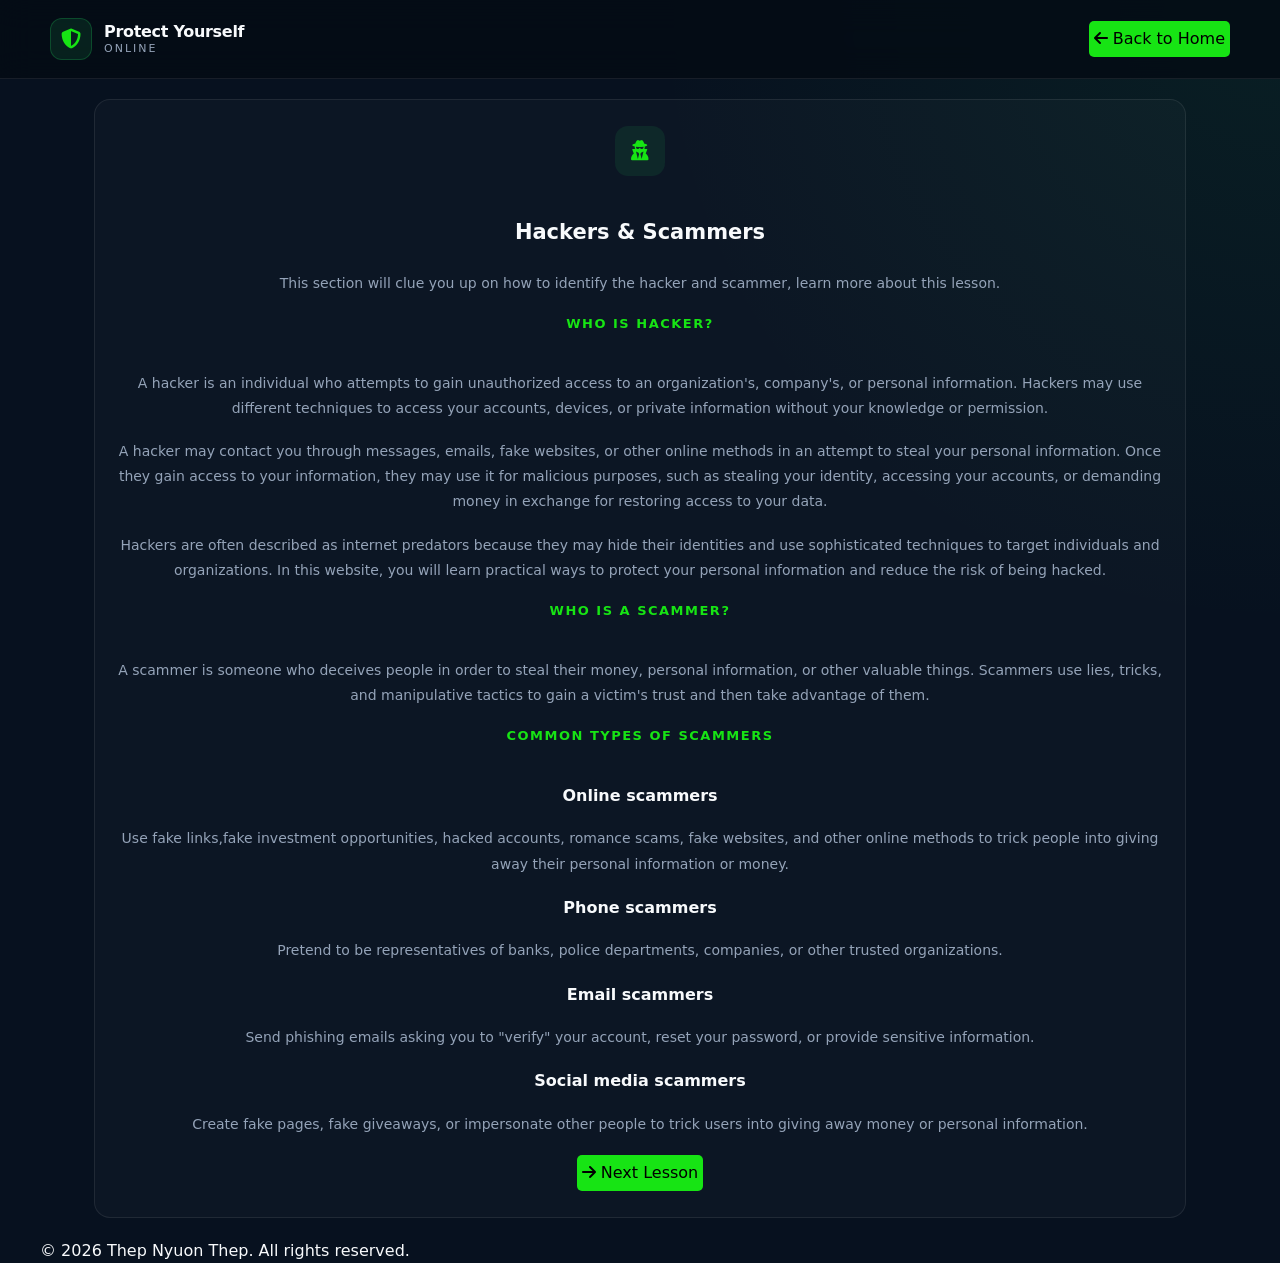
==== lesson1.html @ 0844cd0d "Add files via upload" ====
<!DOCTYPE html>
<html lang="en">

<head>

    <meta charset="UTF-8">

    <meta name="viewport"
        content="width=device-width, initial-scale=1.0">

    <meta name="description"
        content="Cybersecurity awareness lessons about hackers, scammers, phishing, malicious links, account security, scholarship scams and investment scams.">

    <title>Cybersecurity Lessons | Protect Yourself Online</title>

    <!-- Font Awesome -->
    <link
        rel="stylesheet"
        href="https://cdnjs.cloudflare.com/ajax/libs/font-awesome/6.5.0/css/all.min.css">

    <!-- Main website CSS -->
    <link rel="stylesheet" href="style.css">

</head>


<body>


    <!-- HEADER -->

    <header class="site-header">

        <nav class="navbar">

            <a href="index.html" class="logo">

                <span class="logo-icon">
                    <i class="fa-solid fa-shield-halved"></i>
                </span>

                <span class="logo-text">

                    <strong>Protect Yourself</strong>

                    <small>Online</small>

                </span>

            </a>


            <a href="index.html" class="lesson-back">

               <button>
                <i class="fa-solid fa-arrow-left"></i>

                Back to Home
                </button>

            </a>

        </nav>

    </header>



    <!-- LESSONS -->

    <main class="lessons-page">


        <!-- LESSON 1 -->
         <section
            class="lesson-section"
            id="phishing">

            <!-- Phishing lesson will go here -->
              <section class="privacy-section">

            <div class="privacy-box">
              <div class="card-icon">
                        <i class="fa-solid fa-user-secret"></i>
                    </div>

                    <h3>
                        Hackers & Scammers
                    </h3>
                    <p>This section will clue you up on how to identify the hacker and scammer, learn more about this lesson. </p>
                <span class="section-label">
                        Who is hacker?
                    </span>
                    <p>
                        A hacker is an individual who attempts to gain unauthorized access to an organization's,
                         company's, or personal information. Hackers may use different techniques to access your 
                         accounts, devices, or private information without your knowledge or permission.
                    </p>
                    <p>
                        A hacker may contact you through messages, emails, fake websites, or other online methods
                         in an attempt to steal your personal information. Once they gain access to your information,
                          they may use it for malicious purposes, such as stealing your identity, accessing your accounts, 
                          or demanding money in exchange for restoring access to your data.
                    </p>
                    <p>
                        Hackers are often described as internet predators because they may hide their identities
                         and use sophisticated techniques to target individuals and organizations. In this website,
                          you will learn practical ways to protect your personal information and reduce the risk of
                           being hacked.
                    </p>
            <span class="section-label">
                        Who Is a Scammer?
                    </span>
                    <p>
                        A scammer is someone who deceives people in order to steal their money, personal 
                        information, or other valuable things. Scammers use lies, tricks, and manipulative
                         tactics to gain a victim's trust and then take advantage of them.
                    </p>
                    <span class="section-label">
                        Common Types of Scammers
                    </span>
                    
                        
                            <strong>Online scammers </strong> <p>Use fake links,fake investment opportunities, hacked accounts, romance scams, fake websites, and other online methods to trick people into giving away their personal information or money.</p>
                        
                            <strong>Phone scammers </strong> <p>Pretend to be representatives of banks, police departments, companies, or other trusted organizations.</p>

                            <strong>Email scammers </strong> <p>Send phishing emails asking you to "verify" your account, reset your password, or provide sensitive information.</p>
                    
                           <strong>Social media scammers </strong> <p>Create fake pages, fake giveaways, or impersonate other people to trick users into giving away money or personal information.</p>
                        
                    <a href="lesson2.html" class="lesson-back">
              <button>
                <i class="fa-solid fa-arrow-right"></i>

                Next Lesson
                </button>
                </div>
            </div>

        </section>
        
        </section>

    </main>


    <!-- FOOTER -->

    <footer class="footer">

        <div class="footer-bottom">

            <p>
                © 2026 Thep Nyuon Thep.
                All rights reserved.
            </p>
        </div>

    </footer>



    <script src="script.js"></script>

</body>

</html>
---- style.css ----
:root {

    /* Main colors */
    --bg-dark: #07111f;
    --bg-darker: #040b14;
    --bg-card: #0d1b2a;

    --primary: #17e414;
    --primary-dark: #2fda14;

    --secondary: #38bdf8;

    --text-main: #f8fafc;
    --text-muted: #94a3b8;

    --border: rgba(255, 255, 255, 0.08);

    /* Effects */
    --shadow: 0 20px 50px rgba(0, 0, 0, 0.35);

    --radius-sm: 10px;
    --radius-md: 16px;
    --radius-lg: 24px;

    /* Layout */
    --container-width: 1180px;

    /* Transition */
    --transition: 0.3s ease;
}


/* 2. RESET */

* {
    margin: 0;
    padding: 0;
    box-sizing: border-box;
}


html {
    scroll-behavior: smooth;
}


body {

    font-family:
        Inter,
        system-ui,
        -apple-system,
        BlinkMacSystemFont,
        "Segoe UI",
        sans-serif;

    background:
        radial-gradient(
            circle at top right,
            rgba(34, 197, 94, 0.08),
            transparent 35%
        ),
        var(--bg-dark);

    color: var(--text-main);

    line-height: 1.6;

    min-height: 100vh;
}


/* Remove default link styling */

a {
    color: inherit;
    text-decoration: none;
}


/* Images */

img {
    max-width: 100%;
    display: block;
}


/* Buttons and form elements */

button,
input,
textarea {
    font: inherit;

}


/* 3. CONTAINER */

.navbar,
.hero,
.section,
.privacy-section,
.footer-container,
.footer-bottom,
.social-links {

    width: min(
        calc(100% - 40px),
        var(--container-width)
    );

    margin-inline: auto;
}


/* 4. HEADER */

.site-header {

    position: sticky;
    top: 0;

    z-index: 1000;

    background:
        rgba(4, 11, 20, 0.82);

    backdrop-filter: blur(16px);

    border-bottom:
        1px solid var(--border);
}


/* Navigation */

.navbar {

    min-height: 78px;

    display: flex;

    align-items: center;

    justify-content: space-between;
}


/* 5. LOGO */

.logo {

    display: inline-flex;

    align-items: center;

    gap: 12px;

    transition:
        transform var(--transition);
}


.logo:hover {
    transform: translateY(-2px);
}


.logo-icon {

    width: 42px;
    height: 42px;

    display: grid;

    place-items: center;

    border-radius: 12px;

    background:
        rgba(34, 197, 94, 0.12);

    border:
        1px solid rgba(34, 197, 94, 0.25);

    color: var(--primary);

    font-size: 20px;
}


.logo-text {

    display: flex;

    flex-direction: column;

    line-height: 1.1;
}


.logo-text strong {

    font-size: 16px;

    letter-spacing: -0.3px;
}


.logo-text small {

    color: var(--text-muted);

    font-size: 11px;

    margin-top: 3px;

    text-transform: uppercase;

    letter-spacing: 2px;
}


/* 6. NAVIGATION LINKS */

.nav-links {

    display: flex;

    align-items: center;

    gap: 30px;
}


.nav-links a {

    position: relative;

    color: var(--text-muted);

    font-size: 14px;

    font-weight: 500;

    padding: 8px 0;

    transition:
        color var(--transition);
}


.nav-links a:hover,
.nav-links a.active {

    color: var(--text-main);
}


/* Green underline */

.nav-links a::after {

    content: "";

    position: absolute;

    left: 0;
    bottom: 0;

    width: 0;
    height: 2px;

    background: var(--primary);

    border-radius: 10px;

    transition:
        width var(--transition);
}


.nav-links a:hover::after,
.nav-links a.active::after {

    width: 100%;
}


/* 7. MOBILE MENU BUTTON */

.menu-toggle {

    display: none;

    width: 42px;
    height: 42px;

    border: 1px solid var(--border);

    border-radius: 10px;

    background: var(--bg-card);

    color: var(--text-main);

    cursor: pointer;

    font-size: 18px;

    transition:
        background var(--transition),
        color var(--transition);
}


.menu-toggle:hover {

    background: var(--primary);

    color: #04100a;
}


/* 8. HERO SECTION */

.hero {

    min-height: calc(100vh - 78px);

    display: grid;

    grid-template-columns:
        1.1fr
        0.9fr;

    align-items: center;

    gap: 70px;

    padding-top: 80px;
    padding-bottom: 80px;
}


/* Hero content */

.hero-content {

    max-width: 650px;
}


/* Small label */

.hero-label,
.section-label {

    display: inline-flex;

    align-items: center;

    gap: 8px;

    color: var(--primary);

    font-size: 13px;

    font-weight: 700;

    text-transform: uppercase;

    letter-spacing: 1.5px;

    margin-bottom: 18px;
}


.hero-label i {
    font-size: 12px;
}


/* Hero heading */

.hero h1 {

    font-size: clamp(
        3rem,
        6vw,
        5.5rem
    );

    line-height: 0.98;

    letter-spacing: -4px;

    margin-bottom: 28px;
}


.hero h1 span {

    display: block;

    color: var(--primary);
}


/* Hero paragraph */

.hero-content > p {

    max-width: 580px;

    color: var(--text-muted);

    font-size: 17px;

    line-height: 1.8;

    margin-bottom: 34px;
}


/* 9. BUTTONS */

.hero-buttons {

    display: flex;

    align-items: center;

    gap: 14px;

    flex-wrap: wrap;
}


.btn {

    display: inline-flex;

    align-items: center;

    justify-content: center;

    gap: 10px;

    min-height: 50px;

    padding: 0 22px;

    border-radius: 12px;

    font-size: 14px;

    font-weight: 700;

    cursor: pointer;

    border: 1px solid transparent;

    transition:
        transform var(--transition),
        background var(--transition),
        border-color var(--transition),
        box-shadow var(--transition);
}


.btn:hover {

    transform: translateY(-3px);
}


.btn-primary {

    background: var(--primary);

    color: #04100a;

    box-shadow:
        0 10px 30px
        rgba(34, 197, 94, 0.18);
}


.btn-primary:hover {

    background: #4ade80;

    box-shadow:
        0 15px 35px
        rgba(34, 197, 94, 0.28);
}


.btn-secondary {

    background:
        rgba(255, 255, 255, 0.03);

    border-color: var(--border);

    color: var(--text-main);
}


.btn-secondary:hover {

    background:
        rgba(255, 255, 255, 0.07);

    border-color:
        rgba(255, 255, 255, 0.15);
}


/* 10. HERO SECURITY CARD  */

.hero-visual {

    display: flex;

    justify-content: center;

    perspective: 1000px;
}


.security-card {

    position: relative;

    width: min(
        100%,
        390px
    );

    padding: 30px;

    border-radius: var(--radius-lg);

    background:
        linear-gradient(
            145deg,
            rgba(15, 32, 49, 0.95),
            rgba(7, 17, 31, 0.95)
        );

    border:
        1px solid
        rgba(255, 255, 255, 0.1);

    box-shadow: var(--shadow);

    overflow: hidden;

    transform:
        rotateY(-5deg)
        rotateX(3deg);

    transition:
        transform 0.5s ease;
}


.security-card:hover {

    transform:
        rotateY(0)
        rotateX(0)
        translateY(-8px);
}


/* Green glow */

.security-card::before {

    content: "";

    position: absolute;

    width: 220px;
    height: 220px;

    top: -120px;
    right: -100px;

    background:
        rgba(34, 197, 94, 0.18);

    filter: blur(60px);

    border-radius: 50%;
}


/* Card header */

.security-card-header {

    position: relative;

    display: flex;

    align-items: center;

    justify-content: space-between;

    color: var(--text-muted);

    font-size: 12px;

    margin-bottom: 35px;
}


.security-card-header span {

    display: flex;

    align-items: center;

    gap: 7px;
}


.security-card-header span i {

    color: var(--primary);

    font-size: 8px;
}


/* Main security icon */

.security-icon {

    width: 90px;
    height: 90px;

    margin: 0 auto 25px;

    display: grid;

    place-items: center;

    border-radius: 50%;

    background:
        rgba(34, 197, 94, 0.1);

    border:
        1px solid
        rgba(34, 197, 94, 0.2);

    color: var(--primary);

    font-size: 40px;

    box-shadow:
        0 0 50px
        rgba(34, 197, 94, 0.08);
}


.security-card h3 {

    position: relative;

    text-align: center;

    font-size: 22px;

    margin-bottom: 5px;
}


.security-card > p {

    text-align: center;

    color: var(--primary);

    font-size: 13px;

    margin-bottom: 25px;
}


/* Security checks */

.security-checks {

    display: grid;

    gap: 10px;
}


.security-checks span {

    display: flex;

    align-items: center;

    gap: 10px;

    padding: 10px 12px;

    border-radius: 9px;

    background:
        rgba(255, 255, 255, 0.035);

    color: var(--text-muted);

    font-size: 12px;
}


.security-checks i {

    color: var(--primary);

    font-size: 11px;
}


/* 11. PRIVACY SECTION */

.privacy-section {

    padding-bottom: 70px;
}


.privacy-box {

    display: flex;

    align-items: center;

    gap: 18px;

    padding: 22px 25px;

    border:
        1px solid var(--border);

    border-radius: var(--radius-md);

    background:
        rgba(255, 255, 255, 0.025);
}


.privacy-icon {

    flex-shrink: 0;

    width: 48px;
    height: 48px;

    display: grid;

    place-items: center;

    border-radius: 12px;

    background:
        rgba(56, 189, 248, 0.1);

    color: var(--secondary);
}


.privacy-box h3 {

    font-size: 16px;

    margin-bottom: 3px;
}


.privacy-box p {

    color: var(--text-muted);

    font-size: 13px;
}


/* 12. GENERAL SECTIONS */

.section {

    padding-top: 100px;

    padding-bottom: 100px;
}


.section-header {

    max-width: 700px;

    margin-bottom: 50px;
}


.section-header h2 {

    font-size: clamp(
        2rem,
        4vw,
        3.4rem
    );

    line-height: 1.1;

    letter-spacing: -1.8px;

    margin-bottom: 16px;
}


.section-header p {

    color: var(--text-muted);

    font-size: 16px;

    max-width: 600px;
}


/* 13. LEARNING CARDS */

.learning-grid {

    display: grid;

    grid-template-columns:
        repeat(3, 1fr);

    gap: 20px;
}


.learning-card {

    position: relative;

    padding: 30px;

    min-height: 260px;

    display: flex;

    flex-direction: column;

    border:
        1px solid var(--border);

    border-radius: var(--radius-md);

    background:
        rgba(255, 255, 255, 0.025);

    overflow: hidden;

    transition:
        transform var(--transition),
        border-color var(--transition),
        background var(--transition);
}


.learning-card:hover {

    transform: translateY(-7px);

    border-color:
        rgba(34, 197, 94, 0.3);

    background:
        rgba(34, 197, 94, 0.04);
}


/* Card icon */

.card-icon {

    width: 50px;
    height: 50px;

    display: grid;

    place-items: center;

    margin-bottom: 22px;

    border-radius: 13px;

    background:
        rgba(34, 197, 94, 0.1);

    color: var(--primary);

    font-size: 20px;
}


.learning-card h3 {

    font-size: 19px;

    margin-bottom: 10px;
}


.learning-card p {

    color: var(--text-muted);

    font-size: 14px;

    line-height: 1.7;

    margin-bottom: 20px;
}


.learning-card a {

    margin-top: auto;

    display: inline-flex;

    align-items: center;

    gap: 8px;

    color: var(--primary);

    font-size: 13px;

    font-weight: 700;
}


.learning-card a i {

    transition:
        transform var(--transition);
}


.learning-card a:hover i {

    transform: translateX(5px);
}

/* Responsive Design  */
  @media (max-width: 768px) {


    html {
        scroll-behavior: smooth;
    }

    body {
        overflow-x: hidden;
    }

    .section {
        width: 90%;
        padding: 70px 0;
    }


    /* NAVBAR */

    .site-header {
        position: sticky;
        top: 0;
        z-index: 1000;
    }

    .navbar {
        width: 90%;
        min-height: 70px;
        display: flex;
        justify-content: space-between;
        align-items: center;
    }

    /* Logo */

    .logo {
        display: flex;
        align-items: center;
        gap: 10px;
    }

    .logo-icon {
        width: 40px;
        height: 40px;
        display: flex;
        align-items: center;
        justify-content: center;
    }

    .logo-text strong {
        font-size: 15px;
    }

    .logo-text small {
        font-size: 11px;
    }


    /* Mobile menu button */

    .menu-toggle {
        display: flex;
        align-items: center;
        justify-content: center;

        width: 44px;
        height: 44px;

        border: none;
        border-radius: 10px;

        cursor: pointer;

        font-size: 20px;

        position: relative;
        z-index: 1001;
    }


    /* Navigation menu */

    .nav-links {
        position: absolute;

        top: 70px;
        left: 5%;
        right: 5%;

        width: 90%;

        display: flex;
        flex-direction: column;

        gap: 0;

        padding: 10px;

        border-radius: 16px;

        opacity: 0;
        visibility: hidden;
        transform: translateY(-10px);

        transition:
            opacity 0.25s ease,
            visibility 0.25s ease,
            transform 0.25s ease;

        box-shadow: 0 15px 40px rgba(0, 0, 0, 0.15);
    }


    /* JavaScript adds this class */

    .nav-links.active {
        opacity: 1;
        visibility: visible;
        transform: translateY(0);
    }


    .nav-links a {
        width: 100%;
        padding: 14px 16px;

        border-radius: 10px;

        font-size: 15px;
    }


    /* HERO */

    .hero {
        width: 90%;

        display: flex;
        flex-direction: column;

        padding: 60px 0 70px;

        gap: 45px;
    }

    .hero-content {
        width: 100%;
        max-width: 100%;
        text-align: center;
    }


    .hero-label {
        display: inline-flex;
        align-items: center;
        justify-content: center;

        font-size: 12px;

        padding: 8px 12px;
    }


    .hero-content h1 {
        font-size: clamp(38px, 11vw, 52px);
        line-height: 1.05;

        margin: 20px 0;
    }


    .hero-content p {
        max-width: 600px;
        margin: 0 auto;

        font-size: 15px;
        line-height: 1.7;
    }


    /* Hero buttons */

    .hero-buttons {
        display: flex;
        flex-direction: column;

        width: 100%;
        max-width: 340px;

        margin: 30px auto 0;

        gap: 12px;
    }

    .hero-buttons .btn {
        width: 100%;
        justify-content: center;
    }


    /* Hero visual */

    .hero-visual {
        width: 100%;
        max-width: 500px;

        margin: 0 auto;
    }


    .security-card {
        width: 100%;
        padding: 25px;
    }


    .security-card h3 {
        font-size: 20px;
        line-height: 1.4;
    }


    /* PRIVACY SECTION */

    .privacy-section {
        width: 90%;
        margin: 0 auto;
        padding: 20px 0 70px;
    }


    .privacy-box {
        display: flex;
        flex-direction: column;

        text-align: center;

        padding: 28px 22px;

        gap: 18px;
    }


    .privacy-icon {
        margin: 0 auto;
    }


    .privacy-box h3 {
        font-size: 21px;
    }


    .privacy-box p {
        font-size: 14px;
        line-height: 1.8;
    }


    /* SECTION HEADERS */

    .section-header {
        text-align: center;
        max-width: 100%;
        margin-bottom: 40px;
    }


    .section-header h2 {
        font-size: clamp(30px, 8vw, 42px);
        line-height: 1.15;
    }


    .section-header p {
        font-size: 15px;
        line-height: 1.7;
    }


    /* LEARNING GRID */
    .learning-grid {
        grid-template-columns: 1fr;
        gap: 18px;
    }


    .learning-card {
        padding: 25px;
    }


    .learning-card h3 {
        font-size: 20px;
    }


    .learning-card p {
        font-size: 14px;
        line-height: 1.7;
    }


    /* SAFETY GRID */

    .safety-grid {
        grid-template-columns: 1fr;
        gap: 18px;
    }

    .safety-card {
        padding: 25px;
    }


    .safety-card h3 {
        font-size: 19px;
    }


    .safety-card p {
        font-size: 14px;
        line-height: 1.7;
    }


    /* EXPERIENCE */

    .experience-content {
        display: flex;
        flex-direction: column;

        gap: 35px;
    }


    .experience-text,
    .experience-image {
        width: 100%;
    }


    .experience-text {
        text-align: center;
    }


    .experience-text h2 {
        font-size: clamp(30px, 8vw, 42px);
        line-height: 1.15;
    }


    .experience-text p {
        font-size: 15px;
        line-height: 1.8;
    }


    .experience-text .btn {
        margin-top: 10px;
    }


    .experience-image img {
        width: 100%;
        height: auto;

        display: block;

        border-radius: 18px;
    }


    /* GALLERY */

    .gallery-grid {
        display: grid;
        grid-template-columns: 1fr;

        gap: 18px;
    }


    .gallery-grid img,
    .gallery-grid img:last-child {
        width: 95%;
        max-width: 100%;
        height: auto;

        grid-column: auto;
        margin: 0;

        display: block;

        border-radius: 16px;
    }


    /* ABOUT */

    .about-container {
        display: flex;
        flex-direction: column;

        gap: 35px;
    }

    .about-image,
    .about-content {
        width: 100%;
    }


    .about-image {
        text-align: center;
    }

    .about-image img {
        width: min(100%, 320px);
        height: auto;

        margin: 0 auto;

        display: block;
    }


    .about-content {
        text-align: center;
    }


    .about-content h2 {
        font-size: 34px;
    }


    .about-content p {
        font-size: 15px;
        line-height: 1.8;
    }


    /* SKILLS */

    .skills {
        display: flex;

        flex-wrap: wrap;

        justify-content: center;

        gap: 8px;

        margin: 25px 0;
    }


    .skills span {
        padding: 8px 12px;

        font-size: 12px;
    }


    /* CONTACT */

    .contact-section {
        padding-bottom: 80px;
    }


    .contact-form {
        display: grid;
        grid-template-columns: 1fr;

        gap: 20px;

        width: 100%;
    }


    .form-group,
    .form-group.full {
        width: 100%;
        grid-column: auto;
    }


    .form-group input,
    .form-group textarea {
        width: 100%;

        font-size: 16px;

        padding: 14px 15px;
    }


    .form-group textarea {
        min-height: 160px;
        resize: vertical;
    }


    .contact-form .btn {
        width: 100%;
        justify-content: center;
    }


    /* FOOTER */

    .footer {
        padding-top: 60px;
    }


    .footer-container {
        width: 90%;

        display: grid;

        grid-template-columns: 1fr;

        gap: 35px;

        text-align: center;
    }


    .footer-brand {
        display: flex;
        flex-direction: column;
        align-items: center;
    }


    .footer-brand p {
        max-width: 350px;

        font-size: 14px;

        line-height: 1.7;
    }


    .footer-column {
        display: flex;
        flex-direction: column;

        align-items: center;
    }


    .footer-column h3 {
        margin-bottom: 12px;
    }


    .footer-column a {
        padding: 5px 0;
    }


    /* SOCIAL LINKS */

    .social-links {
        width: 90%;

        margin: 40px auto 0;

        display: flex;

        flex-wrap: wrap;

        justify-content: center;

        gap: 10px;
    }


    .social-links a {
        width: 40px;
        height: 40px;

        display: flex;

        align-items: center;
        justify-content: center;

        border-radius: 50%;
        
    }


    /* FOOTER BOTTOM */

    .footer-bottom {
        width: 90%;

        margin: 30px auto 0;

        text-align: center;
    }


    .footer-bottom p {
        font-size: 12px;

        line-height: 1.6;
    }

}


/* SMALL PHONES 480px AND BELOW */

@media (max-width: 480px) {

    .navbar,
    .hero,
    .section,
    .privacy-section,
    .footer-container {
        width: 92%;
    }


    /* Smaller logo */

    .logo-text strong {
        font-size: 14px;
    }


    .logo-icon {
        width: 38px;
        height: 38px;
    }


    /* Hero */

    .hero {
        padding-top: 45px;
    }


    .hero-content h1 {
        font-size: 38px;
    }


    .hero-content p {
        font-size: 14px;
    }


    .hero-buttons {
        max-width: 100%;
    }


    /* Cards */

    .learning-card,
    .safety-card,
    .security-card {
        padding: 22px;
    }


    /* Section spacing */

    .section {
        padding: 55px 0;
    }


    /* Privacy */

    .privacy-box {
        padding: 24px 18px;
    }


    /* Gallery */

    .gallery-grid {
        gap: 14px;
    }


    /* Contact */

    .form-group input,
    .form-group textarea {
        font-size: 16px;
    }


    /* Social icons */

    .social-links {
        gap: 8px;
    }


    .social-links a {
        width: 40px;
        height: 40px;
    }

}

@media (max-width: 360px) {

    .hero-content h1 {
        font-size: 34px;
    }


    .section-header h2,
    .experience-text h2 {
        font-size: 29px;
    }


    .security-card h3 {
        font-size: 18px;
    }


    .logo-text strong {
        font-size: 13px;
    }


    .logo-text small {
        font-size: 10px;
    }


    .menu-toggle {
        width: 40px;
        height: 40px;
    }

}
/* Icons styling */
.fa-facebook-f{
    color:rgb(44, 65, 224);
}

.fa-whatsapp{
    color:rgb(34, 209, 34);
}

.fa-youtube{
    color:rgb(255, 0, 0);
}

.fa-tiktok{
    color:rgb(255, 255, 255);
}


.fa-linkedin-in{
    color:rgb(13, 63, 227);
}

.fa-instagram{
    color:rgb(221, 74, 164);
}

.fa-telegram{
    color:rgb(31, 187, 236);
}
.fa-phone{
    color:#2fda14;
}
.fa-envelope{
    color:rgb(225, 165, 12);
}

/* PRIVACY SECTION */

    .privacy-section {
        width: 90%;
        margin: 0 auto;
        padding: 20px 30px;
    }


    .privacy-box {
        display: flex;
        flex-direction: column;

        text-align: center;

        padding: 26px 22px;

        gap: 18px;
    }


    .privacy-icon {
        margin: 0 auto;
    }


    .privacy-box h3 {
        font-size: 21px;
    }


    .privacy-box p {
        font-size: 14px;
        line-height: 1.8;
    }
button{
    background-color: var(--primary);
    padding: 5px;
    border: none;
    border-radius: 5px;
    cursor: pointer;
}
.fa-arrow-up-right-from-square{
    color:chocolate;
}
.blog a{
    color:blue;
    text-decoration: underline;
}
.quick-link{
    color: blue;
    text-decoration: underline;
}

/* 
   LARGE SCREENS ONLY — LAPTOP & DESKTOP */

@media (min-width: 901px) {

    .section {
        width: min(100% - 80px, 1200px);
        margin-left: auto;
        margin-right: auto;
    }

    /* SAFETY */
    .safety-section {
        padding-top: 100px;
        padding-bottom: 100px;
    }

    .safety-grid {
        width: 100%;
        display: grid;
        grid-template-columns: repeat(3, minmax(0, 1fr));
        gap: 24px;
        margin-top: 50px;
    }

    .safety-card {
        min-width: 0;
        min-height: 280px;
        padding: 30px;
        display: flex;
        flex-direction: column;
    }

    /* EXPERIENCE */
    .experience-section {
        padding-top: 100px;
        padding-bottom: 100px;
    }

    .experience-content {
        width: 100%;
        display: grid;
        grid-template-columns: minmax(0, 1fr) minmax(0, 1fr);
        align-items: center;
        gap: 70px;
    }

    .experience-text {
        min-width: 0;
    }

    .experience-image {
        width: 100%;
    }

    .experience-image img {
        display: block;
        width: 800px;
        border-radius: 15px;
        object-fit: cover;
    }

    /* GALLERY */
    .gallery-section {
        padding-top: 100px;
        padding-bottom: 100px;
    }

    .gallery-grid {
        width: 100%;
        display: grid;
        grid-template-columns: repeat(3, minmax(0, 1fr));
        gap: 24px;
        margin-top: 50px;
    }

    .gallery-grid img {
        display: block;
        width: 800px;
        height: 700px;
        object-fit: cover;
        border-radius: 15px;
    }

    /* ABOUT */
    .about-section {
        padding-top: 100px;
        padding-bottom: 100px;
    }

    .about-container {
        width: 100%;
        display: grid;
        grid-template-columns: minmax(0, 0.85fr) minmax(0, 1.15fr);
        align-items: center;
        gap: 70px;
    }

    .about-image {
        min-width: 0;
    }

    .about-image img {
        display: block;
        width: 100%;
        max-width: 480px;
        height: 500px;
        object-fit: cover;
        margin: 0 auto;
        border-bottom-left-radius: 25px;
        border-bottom-right-radius: 25px;
    }

    .about-content {
        min-width: 0;
    }

    /* CONTACT */
    .contact-section {
        padding-top: 100px;
        padding-bottom: 120px;
    }

    .contact-form {
        width: min(100%, 900px);
        margin: 50px auto 0;
        display: grid;
        grid-template-columns: repeat(2, minmax(0, 1fr));
        gap: 24px;
        background:#d4dee9;
        padding: 20px;
        color:#040b14;
    }

    .form-group {
        min-width: 0;
    }
    .form-group.full {
        grid-column: 1 / -1;
    }

    /* FOOTER */
    .footer-container {
        width: min(100% - 80px, 1200px);
        margin-left: auto;
        margin-right: auto;

        display: grid;
        grid-template-columns: repeat(3, minmax(0, 1fr));
        gap: 50px;
    }

    .footer-column {
        min-width: 0;
    }

    .social-links,
    .footer-bottom {
        width: min(100% - 80px, 1200px);
        margin-left: auto;
        margin-right: auto;
    }
    .social-links {
        display: flex;
        flex-wrap: wrap;
        gap: 15px;
    }
    .pdf-btn{
        background:#05d4e7;
    }
    .video-btn{
        background:#dc0933;
    }
}
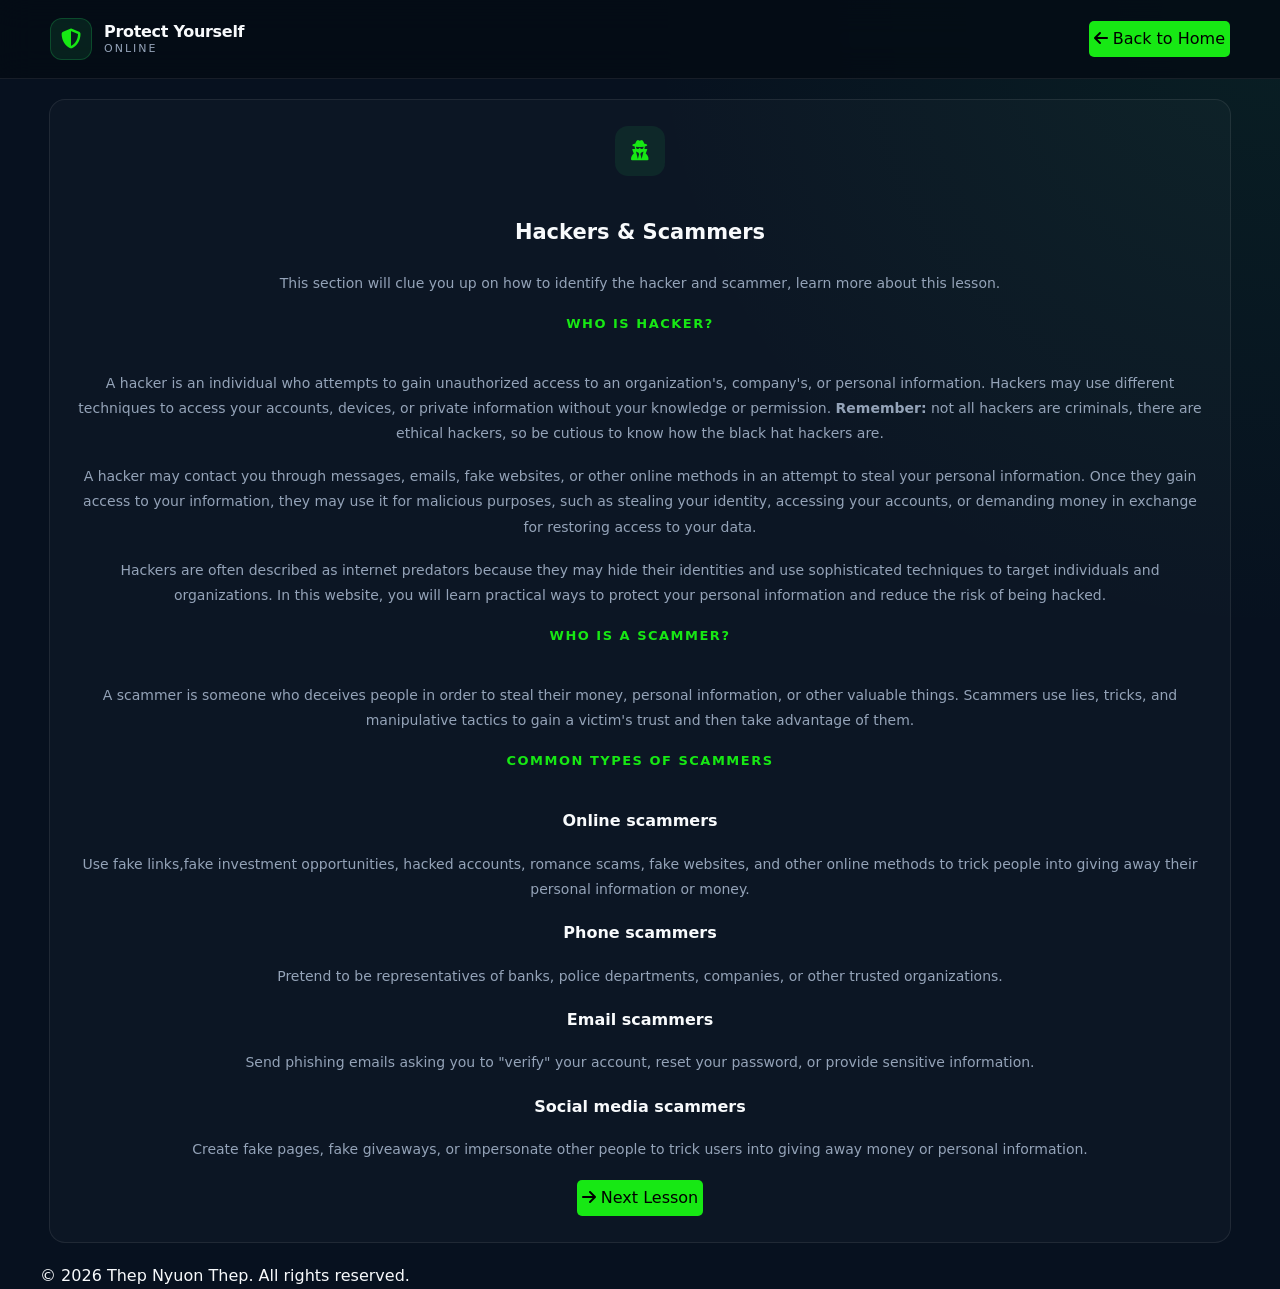
==== commit 46558828: "Update lesson1.html with ethical hacker note Added a note about ethical hackers in the hacker sectio" ====
--- a/lesson1.html
+++ b/lesson1.html
@@ -95,6 +95,7 @@
                         A hacker is an individual who attempts to gain unauthorized access to an organization's,
                          company's, or personal information. Hackers may use different techniques to access your 
                          accounts, devices, or private information without your knowledge or permission.
+                        <strong>Remember:</strong> not all hackers are criminals, there are ethical hackers, so be cutious to know how the black hat hackers are.
                     </p>
                     <p>
                         A hacker may contact you through messages, emails, fake websites, or other online methods
@@ -165,4 +166,4 @@
 
 </body>
 
-</html>+</html>
--- a/style.css
+++ b/style.css
@@ -6,8 +6,8 @@
     --bg-darker: #040b14;
     --bg-card: #0d1b2a;
 
-    --primary: #17e414;
-    --primary-dark: #2fda14;
+    --primary: #17e814;
+    --primary-dark: #081e22;
 
     --secondary: #38bdf8;
 
@@ -17,7 +17,7 @@
     --border: rgba(255, 255, 255, 0.08);
 
     /* Effects */
-    --shadow: 0 20px 50px rgba(0, 0, 0, 0.35);
+    --shadow: 0 20px 50px rgba(15, 9, 9, 0.232);
 
     --radius-sm: 10px;
     --radius-md: 16px;
@@ -1197,7 +1197,7 @@
     /* PRIVACY SECTION */
 
     .privacy-section {
-        width: 90%;
+        width: 100%;
         margin: 0 auto;
         padding: 20px 0 70px;
     }
@@ -1598,7 +1598,7 @@
     .section,
     .privacy-section,
     .footer-container {
-        width: 92%;
+        width: 97%;
     }
 
 
@@ -1762,7 +1762,7 @@
 /* PRIVACY SECTION */
 
     .privacy-section {
-        width: 90%;
+        width: 97%;
         margin: 0 auto;
         padding: 20px 30px;
     }
